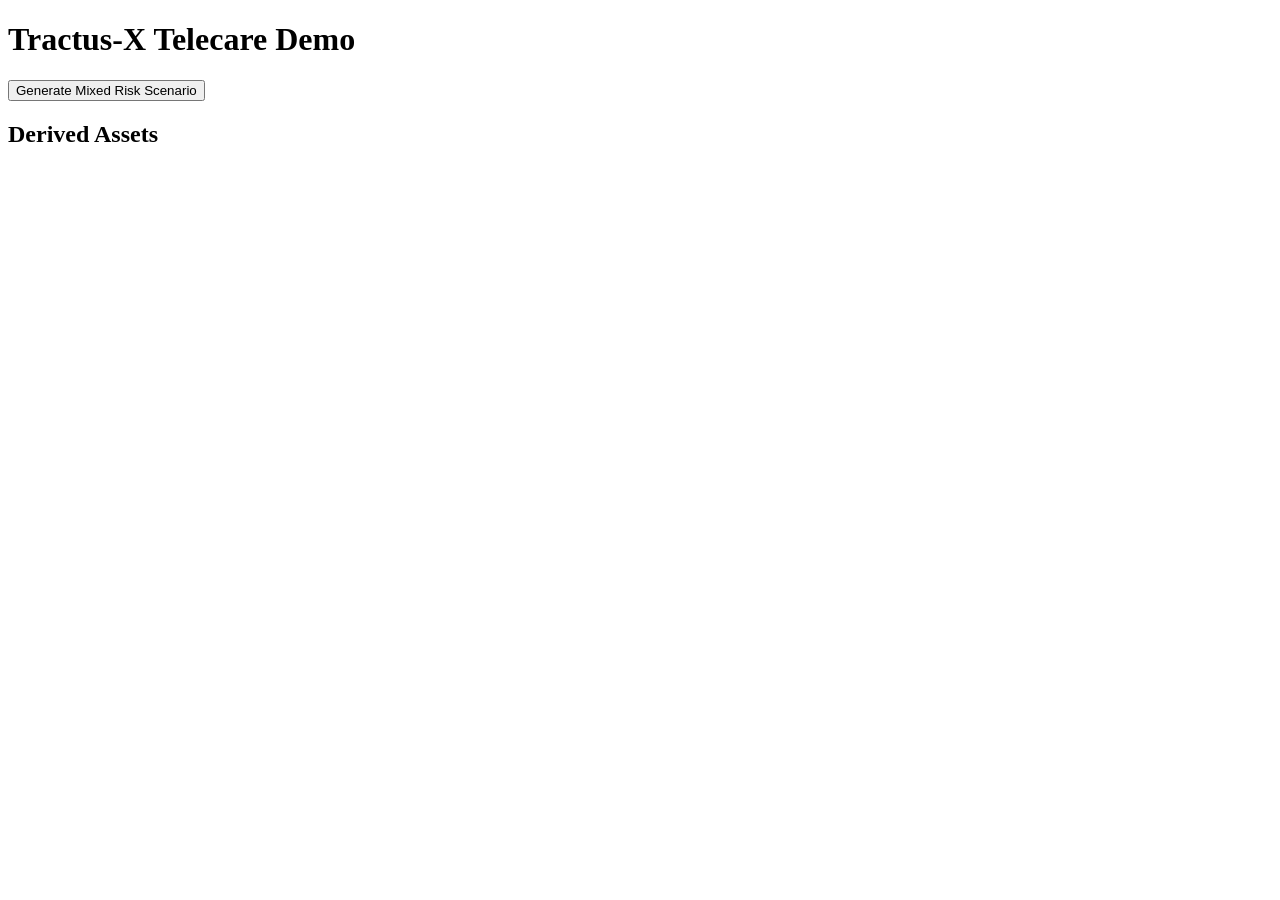
==== demo-ui/templates/index.html @ 3cfcaa6e "basic demo-ui" ====
<!DOCTYPE html>
<html>

<head>
    <title>Tractus-X Telecare Demo</title>
</head>

<body>

    <h1>Tractus-X Telecare Demo</h1>

    <button onclick="generateScenario()">
    Generate Mixed Risk Scenario
    </button>

    <h2>Derived Assets</h2>

    <pre id="results"></pre>

    <script>

        async function generateScenario() {

            await fetch(
                "http://localhost:8000/generate/mixed-risk",
                {
                    method: "POST"
                }
            )

            const response = await fetch(
                "http://localhost:8002/derived-assets"
            )

            const data = await response.json()

            document.getElementById("results")
                .textContent = JSON.stringify(data, null, 2)
        }

    </script>



</body>

</html>
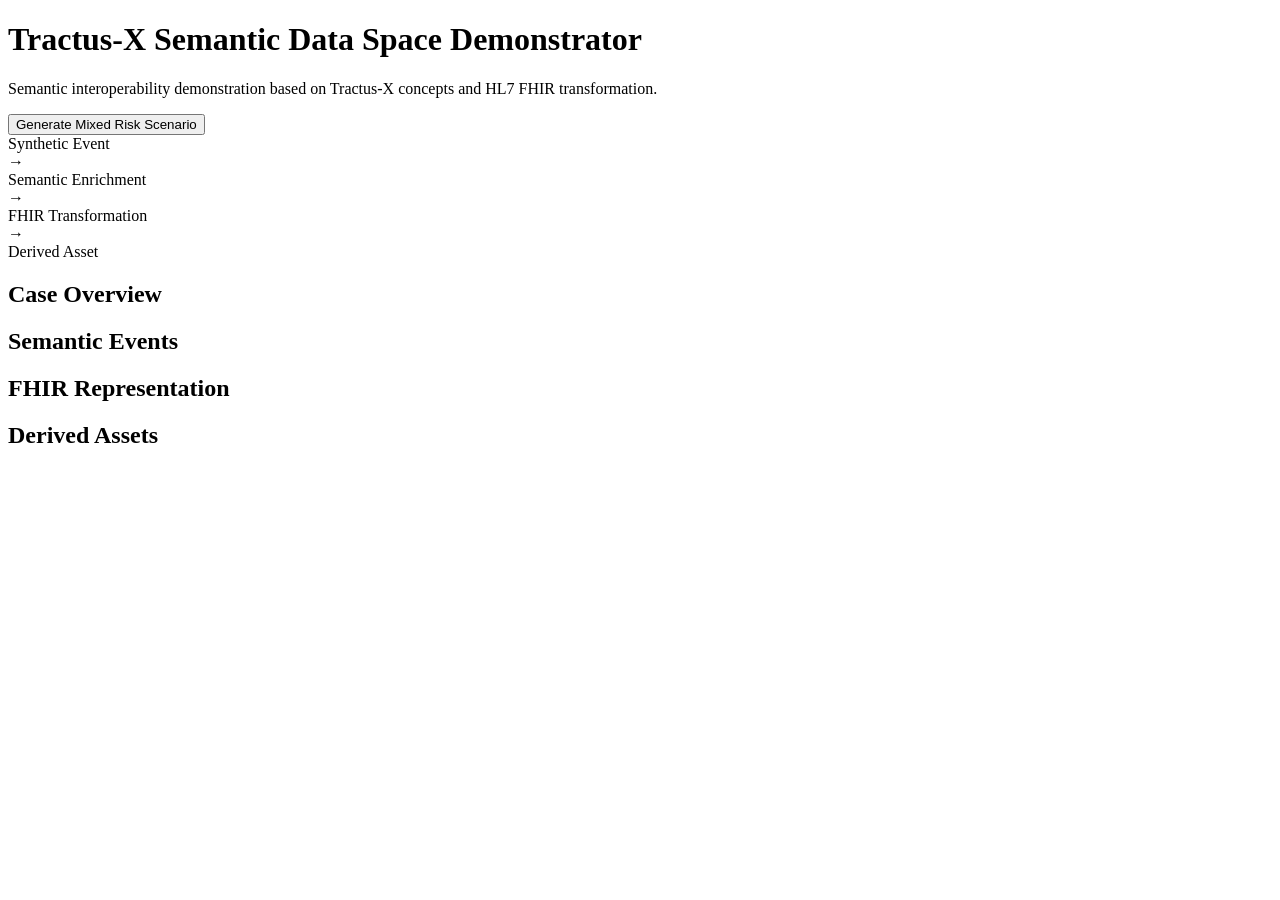
==== commit e7959f74: "demo-ui" ====
--- a/demo-ui/templates/index.html
+++ b/demo-ui/templates/index.html
@@ -3,45 +3,83 @@
 
 <head>
     <title>Tractus-X Telecare Demo</title>
+    <link rel="stylesheet" href="/static/css/style.css">
 </head>
 
 <body>
 
-    <h1>Tractus-X Telecare Demo</h1>
+    <h1>Tractus-X Semantic Data Space Demonstrator</h1>
+
+    <p class="subtitle">
+        Semantic interoperability demonstration based on
+        Tractus-X concepts and HL7 FHIR transformation.
+    </p>
 
     <button onclick="generateScenario()">
     Generate Mixed Risk Scenario
     </button>
 
-    <h2>Derived Assets</h2>
+    <div class="pipeline">
 
-    <pre id="results"></pre>
+        <div class="step">
+            Synthetic Event
+        </div>
 
-    <script>
+        <div class="arrow">→</div>
 
-        async function generateScenario() {
+        <div class="step">
+            Semantic Enrichment
+        </div>
 
-            await fetch(
-                "http://localhost:8000/generate/mixed-risk",
-                {
-                    method: "POST"
-                }
-            )
+        <div class="arrow">→</div>
 
-            const response = await fetch(
-                "http://localhost:8002/derived-assets"
-            )
+        <div class="step">
+            FHIR Transformation
+        </div>
 
-            const data = await response.json()
+        <div class="arrow">→</div>
 
-            document.getElementById("results")
-                .textContent = JSON.stringify(data, null, 2)
-        }
+        <div class="step">
+            Derived Asset
+        </div>
 
-    </script>
+    </div>
 
+    <h2>Case Overview</h2>
 
+    <div id="case-overview"></div>
 
+    <div id="summary"></div>
+
+    <div class="container">
+
+        <div class="column">
+
+            <h2>Semantic Events</h2>
+
+            <div id="semantic-events"></div>
+
+        </div>
+
+        <div class="column">
+
+            <h2>FHIR Representation</h2>
+
+            <div id="fhir-events"></div>
+
+        </div>
+
+        <div class="column">
+
+            <h2>Derived Assets</h2>
+
+            <div id="results"></div>
+
+        </div>
+
+    </div>
+
+     <script src="/static/js/app.js"></script>
 </body>
 
 </html>
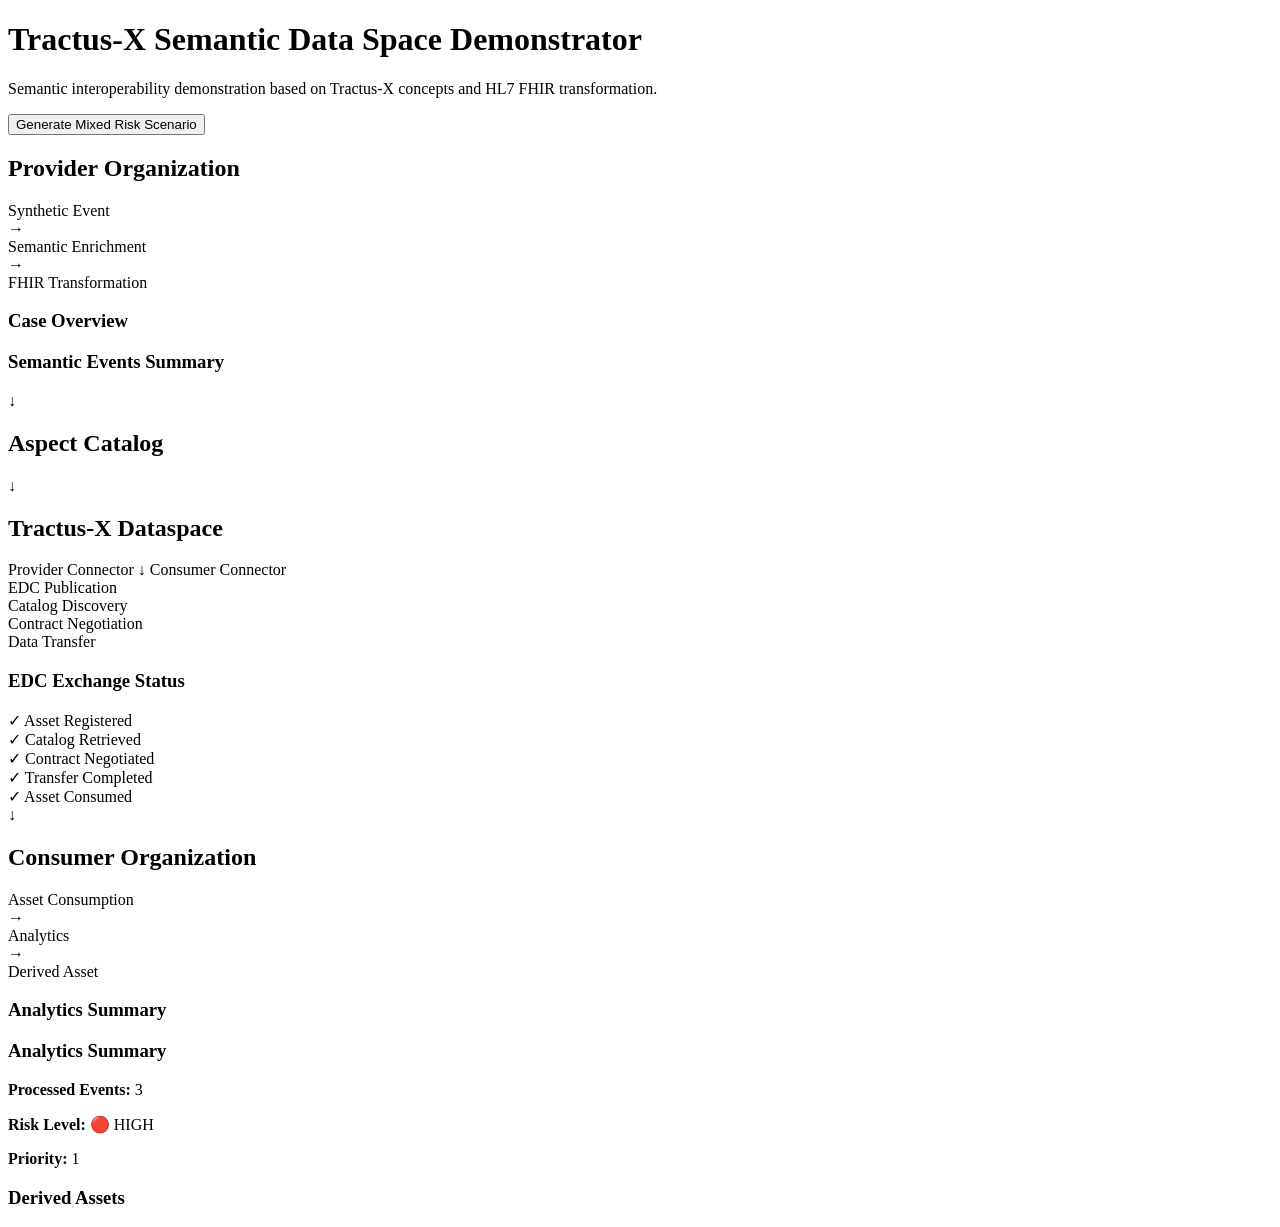
==== commit ced98d29: "semantic adapter update" ====
--- a/demo-ui/templates/index.html
+++ b/demo-ui/templates/index.html
@@ -2,7 +2,7 @@
 <html>
 
 <head>
-    <title>Tractus-X Telecare Demo</title>
+    <title>Tractus-X Semantic Data Space Demonstrator</title>
     <link rel="stylesheet" href="/static/css/style.css">
 </head>
 
@@ -16,70 +16,247 @@
     </p>
 
     <button onclick="generateScenario()">
-    Generate Mixed Risk Scenario
+        Generate Mixed Risk Scenario
     </button>
 
-    <div class="pipeline">
-
-        <div class="step">
-            Synthetic Event
-        </div>
-
-        <div class="arrow">→</div>
-
-        <div class="step">
-            Semantic Enrichment
-        </div>
-
-        <div class="arrow">→</div>
-
-        <div class="step">
-            FHIR Transformation
-        </div>
-
-        <div class="arrow">→</div>
-
-        <div class="step">
-            Derived Asset
-        </div>
-
-    </div>
-
-    <h2>Case Overview</h2>
-
-    <div id="case-overview"></div>
-
-    <div id="summary"></div>
-
-    <div class="container">
-
-        <div class="column">
-
-            <h2>Semantic Events</h2>
-
-            <div id="semantic-events"></div>
-
-        </div>
-
-        <div class="column">
-
-            <h2>FHIR Representation</h2>
-
-            <div id="fhir-events"></div>
-
-        </div>
-
-        <div class="column">
-
-            <h2>Derived Assets</h2>
-
-            <div id="results"></div>
-
-        </div>
-
-    </div>
-
-     <script src="/static/js/app.js"></script>
+
+
+
+    <div class="organization-block">
+
+        <h2>Provider Organization</h2>
+
+        <div class="pipeline">
+
+<div
+    id="synthetic-step"
+    class="step provider-step"
+    onclick="showProviderStep('synthetic')"
+>
+    Synthetic Event
+</div>
+
+<div class="arrow">→</div>
+
+<div
+    id="semantic-step"
+    class="step provider-step"
+    onclick="showProviderStep('semantic')"
+>
+    Semantic Enrichment
+</div>
+
+<div class="arrow">→</div>
+
+<div
+    id="fhir-step"
+    class="step provider-step"
+    onclick="showProviderStep('fhir')"
+>
+    FHIR Transformation
+</div>
+
+        </div>
+
+        <div id="provider-details"></div>
+
+        <div id="summary"></div>
+
+<div class="provider-results">
+
+    <div class="provider-column">
+
+        <h3>Case Overview</h3>
+
+        <div id="case-overview"></div>
+
+    </div>
+
+    <div class="provider-column">
+
+        <h3>Semantic Events Summary</h3>
+
+        <div id="semantic-events"></div>
+
+    </div>
+
+</div>
+
+    </div>
+
+
+    <div class="vertical-arrow">
+        ↓
+    </div>
+
+
+    <div class="organization-block">
+
+        <h2>Aspect Catalog</h2>
+
+        <div id="aspect-catalog"></div>
+
+    </div>
+
+
+    <div class="vertical-arrow">
+        ↓
+    </div>
+
+
+    <div class="organization-block dataspace">
+
+        <h2>Tractus-X Dataspace</h2>
+
+        <div class="dataspace-connectors">
+
+            <span>Provider Connector</span>
+
+            <span>↓</span>
+
+            <span>Consumer Connector</span>
+
+        </div>
+
+        <div class="pipeline">
+
+            <div id="asset-step" class="step edc" onclick="showDataspaceStep('asset')">
+                EDC Publication
+            </div>
+
+            <div id="catalog-step" class="step edc" onclick="showDataspaceStep('catalog')">
+                Catalog Discovery
+            </div>
+
+            <div id="contract-step" class="step edc" onclick="showDataspaceStep('contract')">
+                Contract Negotiation
+            </div>
+
+            <div id="transfer-step" class="step edc" onclick="showDataspaceStep('transfer')">
+                Data Transfer
+            </div>
+
+        </div>
+
+        <div class="step-details">
+
+            <div id="dataspace-details"></div>
+
+        </div>
+
+        <h3>EDC Exchange Status</h3>
+
+        <div id="dataspace-status">
+
+            <div class="exchange-card completed">
+                ✓ Asset Registered
+            </div>
+
+            <div class="exchange-card completed">
+                ✓ Catalog Retrieved
+            </div>
+
+            <div class="exchange-card completed">
+                ✓ Contract Negotiated
+            </div>
+
+            <div class="exchange-card completed">
+                ✓ Transfer Completed
+            </div>
+
+            <div class="exchange-card completed">
+                ✓ Asset Consumed
+            </div>
+
+        </div>
+
+    </div>
+
+
+    <div class="vertical-arrow">
+        ↓
+    </div>
+
+
+    <div class="organization-block">
+
+        <h2>Consumer Organization</h2>
+
+        <div class="pipeline">
+
+            <div
+    id="consume-step"
+    class="step consumer-step"
+    onclick="showConsumerStep('consume')"
+>
+    Asset Consumption
+</div>
+
+<div class="arrow">→</div>
+
+<div
+    id="analytics-step"
+    class="step consumer-step"
+    onclick="showConsumerStep('analytics')"
+>
+    Analytics
+</div>
+
+<div class="arrow">→</div>
+
+<div
+    id="derived-step"
+    class="step consumer-step"
+    onclick="showConsumerStep('derived')"
+>
+    Derived Asset
+</div>
+
+        </div>
+
+        <div id="consumer-details"></div>
+
+        <div class="consumer-results">
+
+    <div class="consumer-column">
+
+        <h3>Analytics Summary</h3>
+
+        <div class="summary-card">
+
+    <h3>Analytics Summary</h3>
+
+    <p>
+        <strong>Processed Events:</strong> 3
+    </p>
+
+    <p>
+        <strong>Risk Level:</strong>
+        🔴 HIGH
+    </p>
+
+    <p>
+        <strong>Priority:</strong>
+        1
+    </p>
+
+</div>
+
+    </div>
+
+    <div class="consumer-column">
+
+        <h3>Derived Assets</h3>
+
+        <div id="results"></div>
+
+    </div>
+
+</div>
+
+    </div>
+
+    <script src="/static/js/app.js"></script>
 </body>
 
 </html>
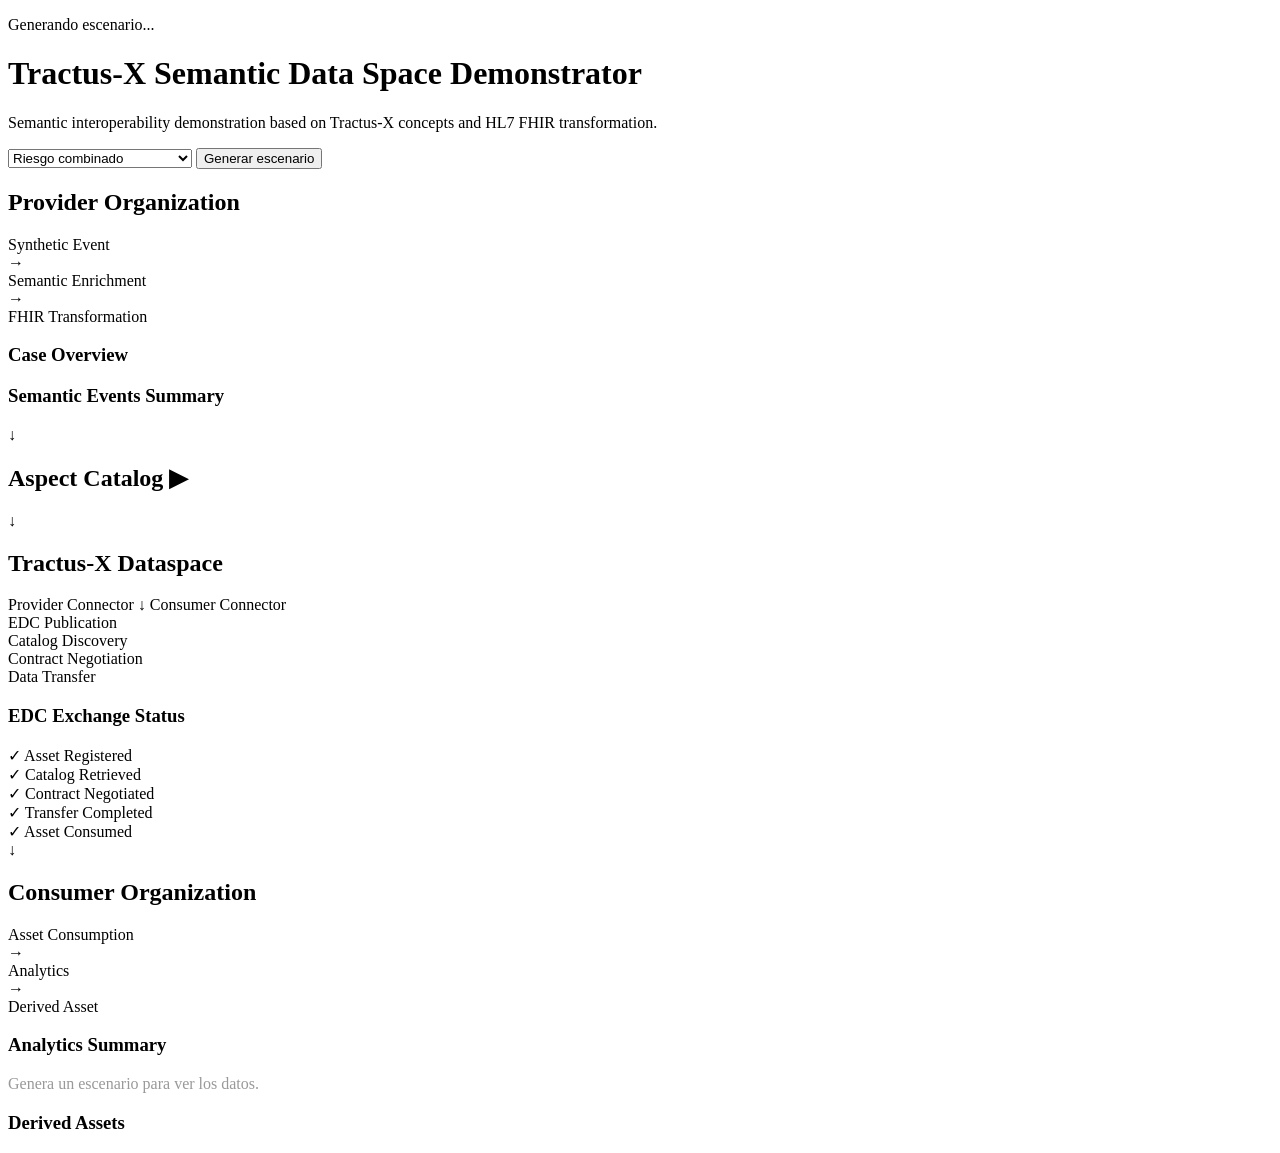
==== commit c1a95fd1: "demo-ui. COnsumer and provider" ====
--- a/demo-ui/templates/index.html
+++ b/demo-ui/templates/index.html
@@ -8,6 +8,13 @@
 
 <body>
 
+    <div id="loading-overlay">
+        <div id="loading-box">
+            <div id="loading-spinner"></div>
+            <p>Generando escenario...</p>
+        </div>
+    </div>
+
     <h1>Tractus-X Semantic Data Space Demonstrator</h1>
 
     <p class="subtitle">
@@ -15,9 +22,19 @@
         Tractus-X concepts and HL7 FHIR transformation.
     </p>
 
-    <button onclick="generateScenario()">
-        Generate Mixed Risk Scenario
-    </button>
+    <div class="scenario-selector">
+        <select id="scenario-select">
+            <option value="low-oxygen">Baja saturación de oxígeno</option>
+            <option value="fall-alert">Detección de caída</option>
+            <option value="mixed-risk" selected>Riesgo combinado</option>
+            <option value="low-risk">Riesgo bajo</option>
+            <option value="medium-risk">Riesgo medio</option>
+            <option value="high-risk">Riesgo alto</option>
+        </select>
+        <button onclick="generateScenario()">
+            Generar escenario
+        </button>
+    </div>
 
 
 
@@ -92,9 +109,14 @@
 
     <div class="organization-block">
 
-        <h2>Aspect Catalog</h2>
-
-        <div id="aspect-catalog"></div>
+        <h2 class="catalog-toggle" onclick="toggleAspectCatalog()">
+            Aspect Catalog
+            <span id="catalog-arrow">▶</span>
+        </h2>
+
+        <div id="aspect-catalog-content" class="catalog-hidden">
+            <div id="aspect-catalog"></div>
+        </div>
 
     </div>
 
@@ -222,25 +244,9 @@
 
         <h3>Analytics Summary</h3>
 
-        <div class="summary-card">
-
-    <h3>Analytics Summary</h3>
-
-    <p>
-        <strong>Processed Events:</strong> 3
-    </p>
-
-    <p>
-        <strong>Risk Level:</strong>
-        🔴 HIGH
-    </p>
-
-    <p>
-        <strong>Priority:</strong>
-        1
-    </p>
-
-</div>
+        <div id="analytics-summary" class="summary-card">
+            <p style="color:#999">Genera un escenario para ver los datos.</p>
+        </div>
 
     </div>
 
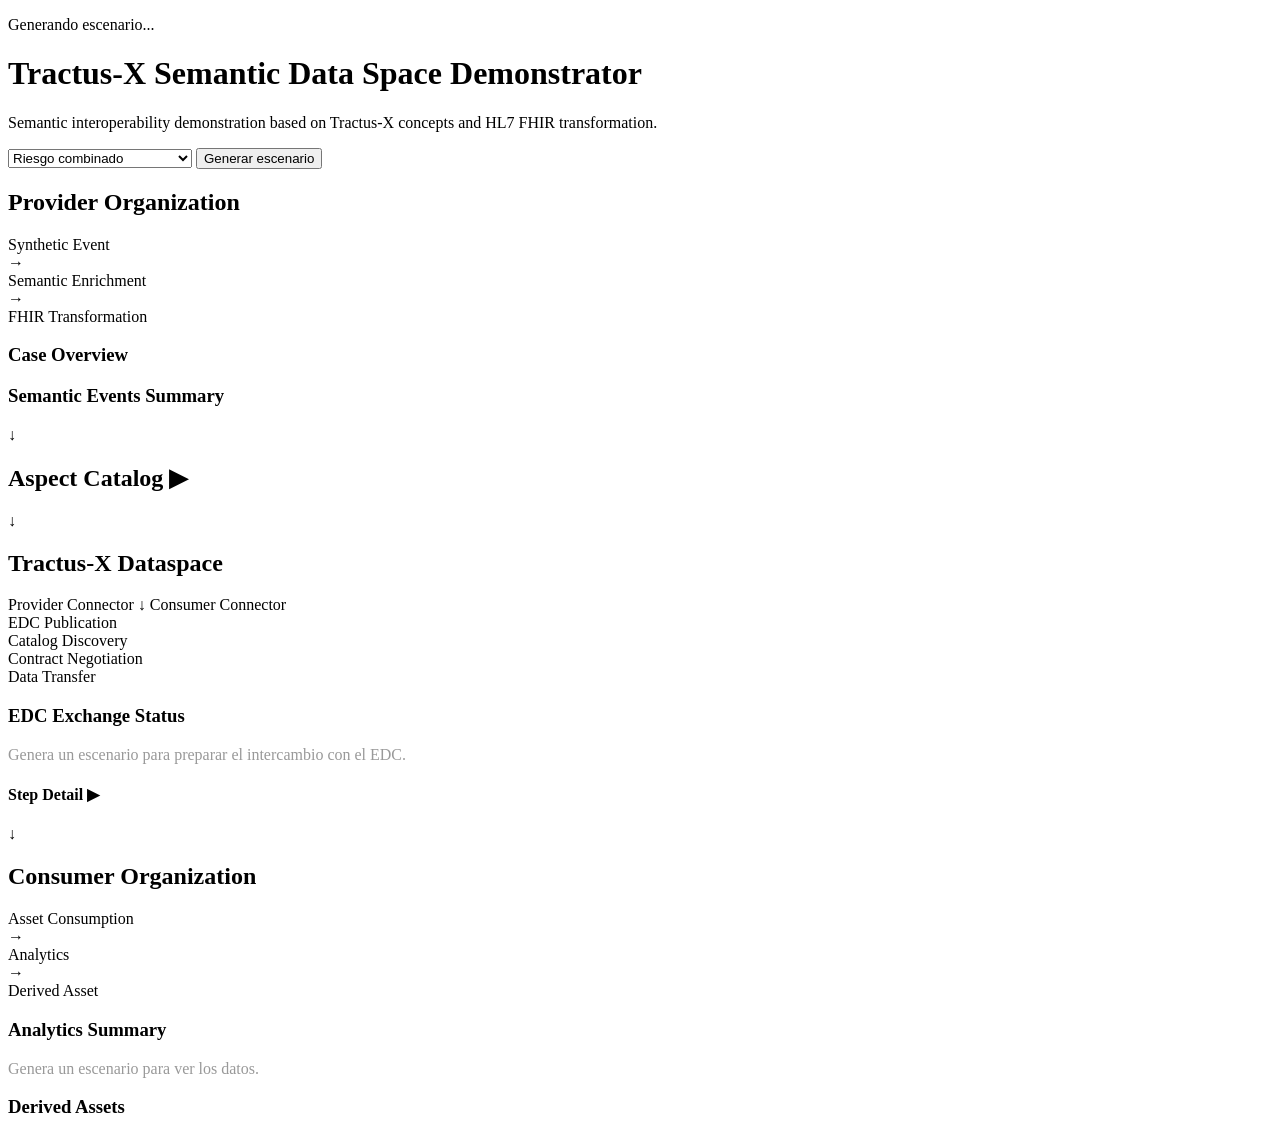
==== commit a25c38e4: "edc integration" ====
--- a/demo-ui/templates/index.html
+++ b/demo-ui/templates/index.html
@@ -11,7 +11,7 @@
     <div id="loading-overlay">
         <div id="loading-box">
             <div id="loading-spinner"></div>
-            <p>Generando escenario...</p>
+            <p id="loading-text">Generando escenario...</p>
         </div>
     </div>
 
@@ -111,7 +111,7 @@
 
         <h2 class="catalog-toggle" onclick="toggleAspectCatalog()">
             Aspect Catalog
-            <span id="catalog-arrow">▶</span>
+            <span id="catalog-arrow" class="catalog-arrow">▶</span>
         </h2>
 
         <div id="aspect-catalog-content" class="catalog-hidden">
@@ -160,34 +160,25 @@
 
         </div>
 
+        <h3>EDC Exchange Status</h3>
+
+        <div id="edc-controls">
+            <button id="edc-next-button" onclick="advanceExchangeStep()" style="display:none"></button>
+        </div>
+
+        <div id="dataspace-status">
+            <p style="color:#999">Genera un escenario para preparar el intercambio con el EDC.</p>
+        </div>
+
         <div class="step-details">
 
-            <div id="dataspace-details"></div>
-
-        </div>
-
-        <h3>EDC Exchange Status</h3>
-
-        <div id="dataspace-status">
-
-            <div class="exchange-card completed">
-                ✓ Asset Registered
-            </div>
-
-            <div class="exchange-card completed">
-                ✓ Catalog Retrieved
-            </div>
-
-            <div class="exchange-card completed">
-                ✓ Contract Negotiated
-            </div>
-
-            <div class="exchange-card completed">
-                ✓ Transfer Completed
-            </div>
-
-            <div class="exchange-card completed">
-                ✓ Asset Consumed
+            <h4 class="catalog-toggle" onclick="toggleDataspaceDetails()">
+                Step Detail
+                <span id="dataspace-details-arrow" class="catalog-arrow">▶</span>
+            </h4>
+
+            <div id="dataspace-details-content" class="catalog-hidden">
+                <div id="dataspace-details"></div>
             </div>
 
         </div>
@@ -262,6 +253,7 @@
 
     </div>
 
+    <script src="/static/js/config.js"></script>
     <script src="/static/js/app.js"></script>
 </body>
 
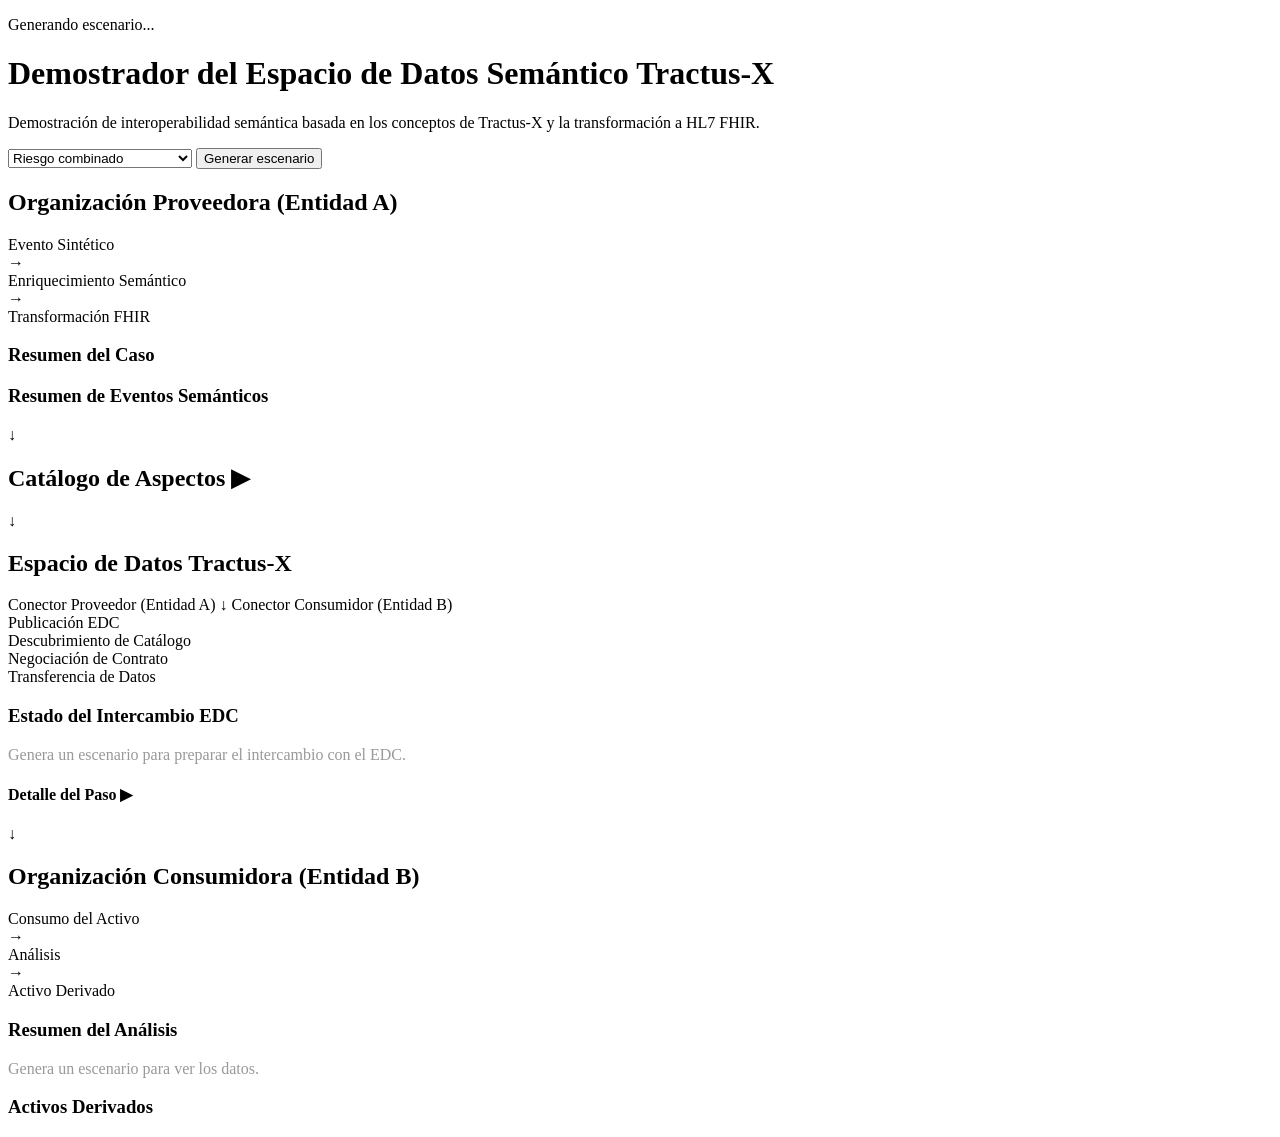
==== commit eeb9d3d5: "label changes" ====
--- a/demo-ui/templates/index.html
+++ b/demo-ui/templates/index.html
@@ -2,7 +2,7 @@
 <html>
 
 <head>
-    <title>Tractus-X Semantic Data Space Demonstrator</title>
+    <title>Demostrador del Espacio de Datos Semántico Tractus-X</title>
     <link rel="stylesheet" href="/static/css/style.css">
 </head>
 
@@ -15,11 +15,11 @@
         </div>
     </div>
 
-    <h1>Tractus-X Semantic Data Space Demonstrator</h1>
+    <h1>Demostrador del Espacio de Datos Semántico Tractus-X</h1>
 
     <p class="subtitle">
-        Semantic interoperability demonstration based on
-        Tractus-X concepts and HL7 FHIR transformation.
+        Demostración de interoperabilidad semántica basada en los
+        conceptos de Tractus-X y la transformación a HL7 FHIR.
     </p>
 
     <div class="scenario-selector">
@@ -41,7 +41,7 @@
 
     <div class="organization-block">
 
-        <h2>Provider Organization</h2>
+        <h2>Organización Proveedora (Entidad A)</h2>
 
         <div class="pipeline">
 
@@ -50,7 +50,7 @@
     class="step provider-step"
     onclick="showProviderStep('synthetic')"
 >
-    Synthetic Event
+    Evento Sintético
 </div>
 
 <div class="arrow">→</div>
@@ -60,7 +60,7 @@
     class="step provider-step"
     onclick="showProviderStep('semantic')"
 >
-    Semantic Enrichment
+    Enriquecimiento Semántico
 </div>
 
 <div class="arrow">→</div>
@@ -70,7 +70,7 @@
     class="step provider-step"
     onclick="showProviderStep('fhir')"
 >
-    FHIR Transformation
+    Transformación FHIR
 </div>
 
         </div>
@@ -83,7 +83,7 @@
 
     <div class="provider-column">
 
-        <h3>Case Overview</h3>
+        <h3>Resumen del Caso</h3>
 
         <div id="case-overview"></div>
 
@@ -91,7 +91,7 @@
 
     <div class="provider-column">
 
-        <h3>Semantic Events Summary</h3>
+        <h3>Resumen de Eventos Semánticos</h3>
 
         <div id="semantic-events"></div>
 
@@ -110,7 +110,7 @@
     <div class="organization-block">
 
         <h2 class="catalog-toggle" onclick="toggleAspectCatalog()">
-            Aspect Catalog
+            Catálogo de Aspectos
             <span id="catalog-arrow" class="catalog-arrow">▶</span>
         </h2>
 
@@ -128,39 +128,39 @@
 
     <div class="organization-block dataspace">
 
-        <h2>Tractus-X Dataspace</h2>
+        <h2>Espacio de Datos Tractus-X</h2>
 
         <div class="dataspace-connectors">
 
-            <span>Provider Connector</span>
+            <span>Conector Proveedor (Entidad A)</span>
 
             <span>↓</span>
 
-            <span>Consumer Connector</span>
+            <span>Conector Consumidor (Entidad B)</span>
 
         </div>
 
         <div class="pipeline">
 
             <div id="asset-step" class="step edc" onclick="showDataspaceStep('asset')">
-                EDC Publication
+                Publicación EDC
             </div>
 
             <div id="catalog-step" class="step edc" onclick="showDataspaceStep('catalog')">
-                Catalog Discovery
+                Descubrimiento de Catálogo
             </div>
 
             <div id="contract-step" class="step edc" onclick="showDataspaceStep('contract')">
-                Contract Negotiation
+                Negociación de Contrato
             </div>
 
             <div id="transfer-step" class="step edc" onclick="showDataspaceStep('transfer')">
-                Data Transfer
-            </div>
-
-        </div>
-
-        <h3>EDC Exchange Status</h3>
+                Transferencia de Datos
+            </div>
+
+        </div>
+
+        <h3>Estado del Intercambio EDC</h3>
 
         <div id="edc-controls">
             <button id="edc-next-button" onclick="advanceExchangeStep()" style="display:none"></button>
@@ -173,7 +173,7 @@
         <div class="step-details">
 
             <h4 class="catalog-toggle" onclick="toggleDataspaceDetails()">
-                Step Detail
+                Detalle del Paso
                 <span id="dataspace-details-arrow" class="catalog-arrow">▶</span>
             </h4>
 
@@ -193,7 +193,7 @@
 
     <div class="organization-block">
 
-        <h2>Consumer Organization</h2>
+        <h2>Organización Consumidora (Entidad B)</h2>
 
         <div class="pipeline">
 
@@ -202,7 +202,7 @@
     class="step consumer-step"
     onclick="showConsumerStep('consume')"
 >
-    Asset Consumption
+    Consumo del Activo
 </div>
 
 <div class="arrow">→</div>
@@ -212,7 +212,7 @@
     class="step consumer-step"
     onclick="showConsumerStep('analytics')"
 >
-    Analytics
+    Análisis
 </div>
 
 <div class="arrow">→</div>
@@ -222,7 +222,7 @@
     class="step consumer-step"
     onclick="showConsumerStep('derived')"
 >
-    Derived Asset
+    Activo Derivado
 </div>
 
         </div>
@@ -233,7 +233,7 @@
 
     <div class="consumer-column">
 
-        <h3>Analytics Summary</h3>
+        <h3>Resumen del Análisis</h3>
 
         <div id="analytics-summary" class="summary-card">
             <p style="color:#999">Genera un escenario para ver los datos.</p>
@@ -243,7 +243,7 @@
 
     <div class="consumer-column">
 
-        <h3>Derived Assets</h3>
+        <h3>Activos Derivados</h3>
 
         <div id="results"></div>
 
